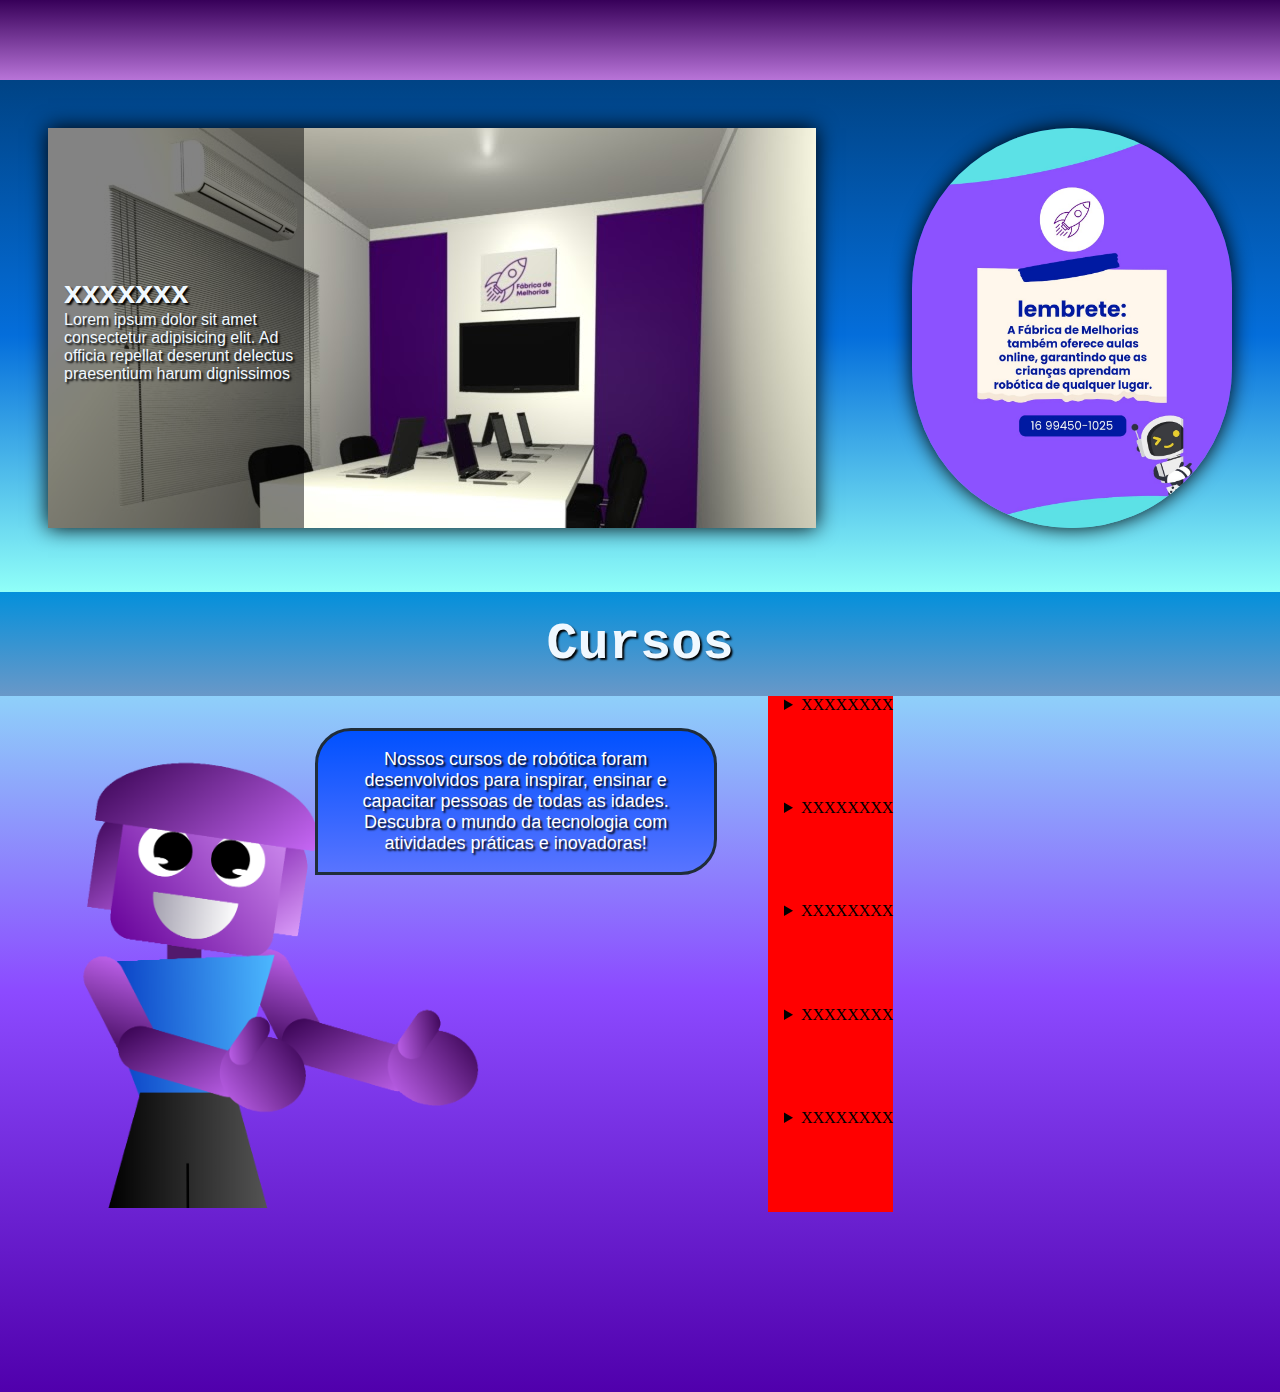
==== Cursos.html @ ee3d7a2f "Adição de conteúdo na pg inicial v2.2" ====
<!DOCTYPE html>
<html>

<head>
    <meta charset="UTF-8">
    <meta name="viewport" content="width=device-width, initial-scale=1.0">
    <title>Cursos</title>
    <link rel="stylesheet" href="Cursos.css">
</head>

<body>
    <div class="content">
        <!--Titulo Animado-->
        <div class="titAnim">
            <span id="tit1"></span>
        </div>
        <!--Cima-->
        <div class="top">
            <div class="layout1">
                <div class="contentLayout">
                    <h1>xxxxxxx</h1>
                    <p>Lorem ipsum dolor sit amet consectetur adipisicing elit. Ad officia repellat deserunt delectus
                        praesentium harum dignissimos</p>
                </div>
            </div>
            <img src="img5.jpeg" alt="">
        </div>

        <!--Meio-->
        <div class="middle">
            <h1>Cursos</h1>
            <div class="middleContent">
                <div class="esq">
                    <img src="nina2.png" alt="">
                </div>
                <div class="dir">
                    <details>
                        <summary>XXXXXXXX</summary>
                        Lorem ipsum dolor sit amet consectetur adipisicing elit. Alias aliquid nemo perspiciatis.
                    </details>
                    <details>
                        <summary>XXXXXXXX</summary>
                        Lorem ipsum dolor sit amet consectetur adipisicing elit. Alias aliquid nemo perspiciatis.
                    </details>
                    <details>
                        <summary>XXXXXXXX</summary>
                        Lorem ipsum dolor sit amet consectetur adipisicing elit. Alias aliquid nemo perspiciatis.
                    </details>
                    <details>
                        <summary>XXXXXXXX</summary>
                        Lorem ipsum dolor sit amet consectetur adipisicing elit. Alias aliquid nemo perspiciatis.
                    </details>
                    <details>
                        <summary>XXXXXXXX</summary>
                        Lorem ipsum dolor sit amet consectetur adipisicing elit. Alias aliquid nemo perspiciatis.
                    </details>  
                </div>
            </div>
        </div>
    </div>
</body>

</html>
---- Cursos.css ----
*{
    padding: 0;
    margin: 0;
}

@keyframes tituloTop{
    0%,18%{
        content: "Criatividade Pura!";
    }
    21%,40%{
        content: "Crie Projetos Surpreendentes!";
    }
    41%,60%{
        content: "Crie O Que Quiser!";
    }
    61%,80%{
        content: "Não Perca Essa Oportunidade!";
    }
    81%, 100%{
        content: "Fábrica De Melhorias";
    }
}


#tit1{
    font-family: monospace;
    font-size: 3em;
    color: aliceblue;
    text-shadow: 1px 1px 5px black;
}

#tit1::after{
    content: "";
    animation: tituloTop 20s infinite;
}

.titAnim{
    height: 5em;
    display: grid;
    color: black;
    justify-items: center;
    width: 100%;
    align-content: center;
    background-image: linear-gradient(rgb(55, 0, 89), #b874d8);
}

.content{
    width: 100%;
}

.top{
    height: 32em;
    width: 100%;
    background-image: linear-gradient(#004385, #046edb, #90fff8);
    display: flex;
    justify-content: center;
}

.top img{
    height: 25em;
    margin: 3em;
    border-radius: 10em;
    box-shadow: 0px 0px 20px black
}

.layout1{
    width: 50em;
    height: 25em;
    background-image: url(place.jpg);
    background-repeat: no-repeat;
    position: relative;
    margin: 3em;
    display: flex;
    box-shadow: 0px 0px 20px rgb(0, 0, 0); 
}

.contentLayout{
    display: grid;
    float: left;
    align-content: center;
    padding-left: 1em;
    background-color: rgba(0, 0, 0, 0.485);
    width: 15em;
    height: 100%;
    color: aliceblue;
    text-shadow: 2px 2px 2px black;
    font-family:Verdana, Geneva, Tahoma, sans-serif;
}

.contentLayout h1{
    font-family: 'Segoe UI', Tahoma, Geneva, Verdana, sans-serif;
}

    /* Middle */

.middle{
    background-image: linear-gradient(#90fff8,#8c4aff,#5000ac);
    height: 50em;
}

.middle h1{
    font-family:monospace;
    font-size: 4em;
    background-image: linear-gradient(#0490db,#6998c8);
    color: aliceblue;
    text-shadow: 2px 2px 2px black;
    height: 2em;
    width: 100%s;
    align-content: center;
    text-align: center;
}

.middleContent{
    display: flex;
}

.esq{
    margin-top: 2em;
    width: 60%;
}

.esq img{
    height: 30em;
}

.esq::after{
    content: "Nossos cursos de robótica foram desenvolvidos para inspirar, ensinar e capacitar pessoas de todas as idades. Descubra o mundo da tecnologia com atividades práticas e inovadoras!";
    position: absolute;
    color: rgb(255, 255, 255);
    text-shadow: 2px 2px 2px rgb(0, 0, 0);
    font-family:Verdana, Geneva, Tahoma, sans-serif;
    width: 20em;
    background-image: linear-gradient(rgb(0, 81, 255), rgb(89, 116, 255));
    border-radius: 2em;
    border-bottom-left-radius: 0;
    padding: 1em;
    align-content: center;
    text-align: center;
    border: 3px solid rgb(32, 45, 57);
    transform: translateX(-10em);
    font-size: large;
}

.dir{
    background-color: red;
    justify-content:flex-end;
    display: grid;
}

.dir details{
    margin-left: 1em;
}
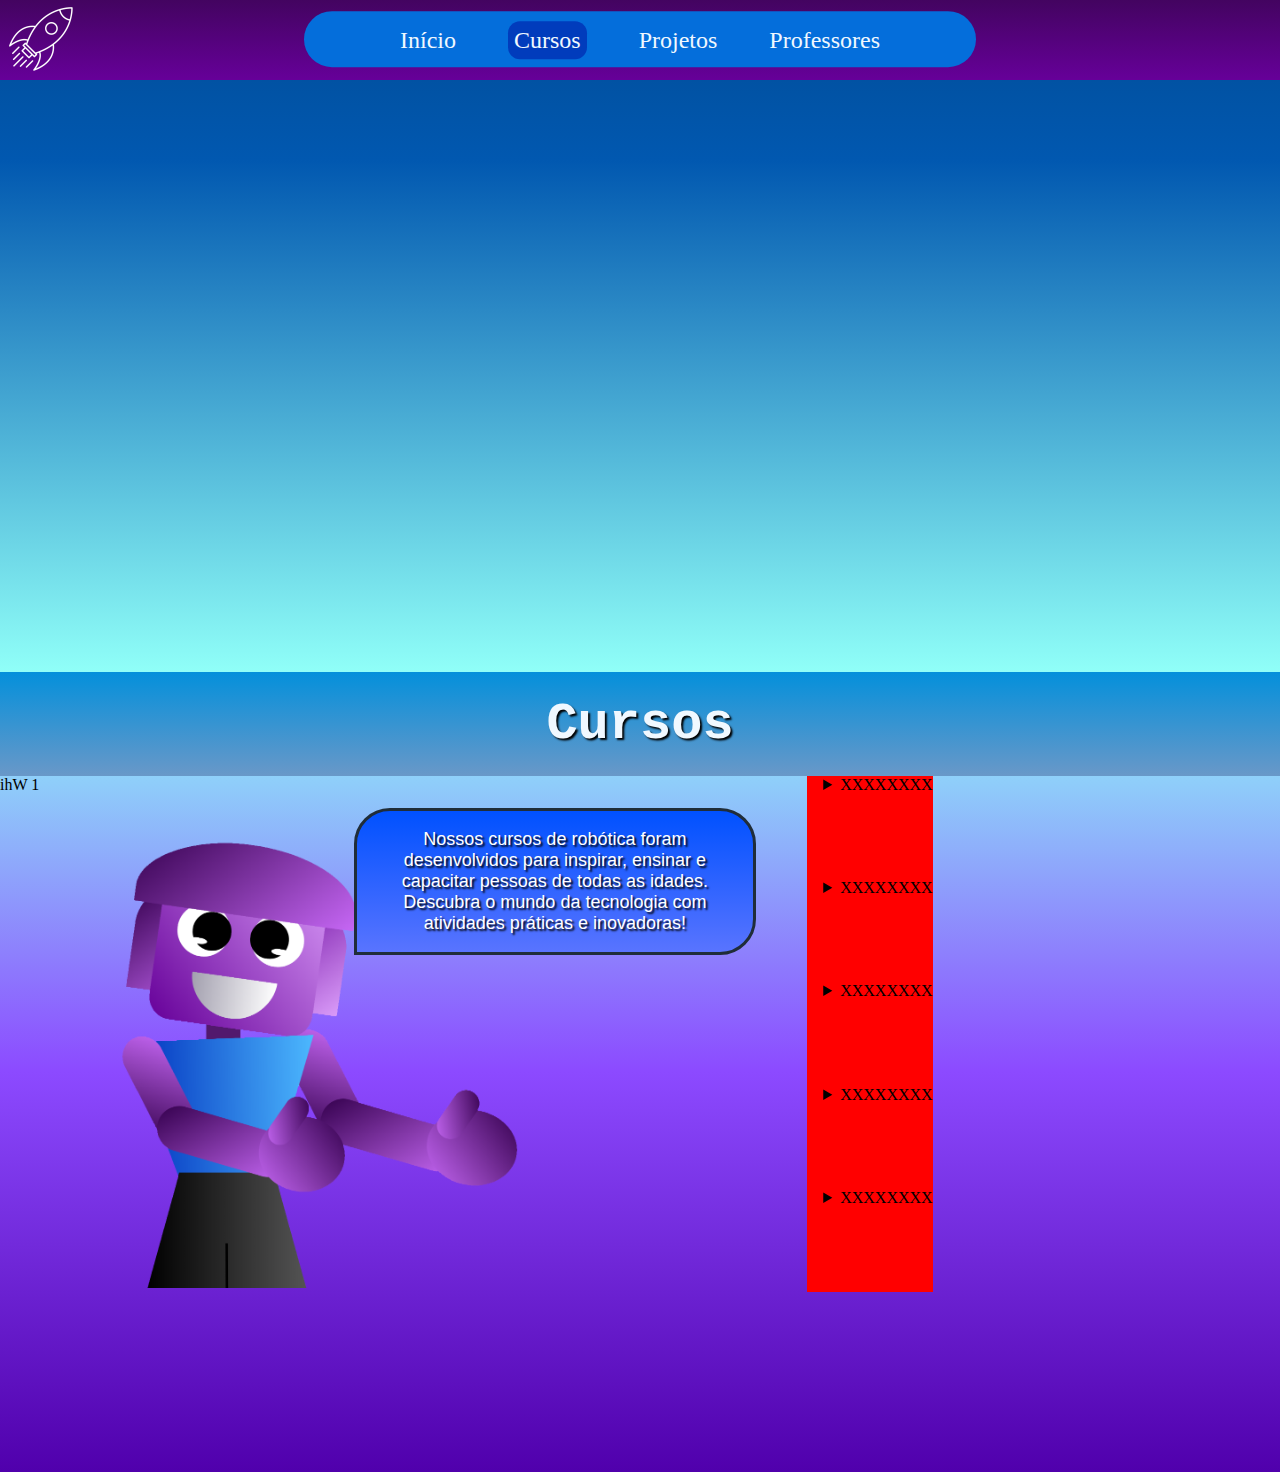
==== commit 84aa8466: "adição de cabeçalhos em todas as páginas" ====
--- a/Cursos.html
+++ b/Cursos.html
@@ -4,8 +4,18 @@
 <head>
     <meta charset="UTF-8">
     <meta name="viewport" content="width=device-width, initial-scale=1.0">
+    <link rel="stylesheet" href="Cursos.css">
     <title>Cursos</title>
-    <link rel="stylesheet" href="Cursos.css">
+
+    <header>
+        <img id="logo" src="foguete.png" alt="">
+        <nav id="nav">
+            <a id="a" href="index.html">Início</a>
+            <a id="a2" href="Cursos.html">Cursos</a>
+            <a id="a" href="Projetos.html">Projetos</a>
+            <a id="a" href="Professores.html">Professores</a>
+        </nav>
+    </header>
 </head>
 
 <body>
@@ -16,20 +26,13 @@
         </div>
         <!--Cima-->
         <div class="top">
-            <div class="layout1">
-                <div class="contentLayout">
-                    <h1>xxxxxxx</h1>
-                    <p>Lorem ipsum dolor sit amet consectetur adipisicing elit. Ad officia repellat deserunt delectus
-                        praesentium harum dignissimos</p>
-                </div>
-            </div>
-            <img src="img5.jpeg" alt="">
+            
         </div>
 
         <!--Meio-->
         <div class="middle">
             <h1>Cursos</h1>
-            <div class="middleContent">
+            <div class="middleContent">ihW  1
                 <div class="esq">
                     <img src="nina2.png" alt="">
                 </div>
--- a/Cursos.css
+++ b/Cursos.css
@@ -21,17 +21,59 @@
     }
 }
 
+header{
+    background-image: linear-gradient(#430460, #660099);
+    color: black;
+    width: 100%;
+    height: 5em;
+    display: flex;
+    text-align: center; 
+    top: 0px;
+    box-shadow: 0px 0px 10px aliceblue;
+}
+
+nav{
+    width: 40em;
+    height: 1.5em;
+    left: 50%;
+    position: absolute;
+    transform: translate(-50%, 0.7em);
+    text-align: center;
+    background-color: #046edb;
+    padding: 1em;
+    border-radius: 2em;
+    opacity: 100;
+}
+
+a{
+    color: aliceblue;
+    margin: 1em;
+    font-size: 1.5em;
+    position: relative; 
+    text-decoration: none;
+    font-family:Georgia, 'Times New Roman', Times, serif;
+}
+
+#a2{
+    background-color: #0023adac;
+    padding: 6px;
+    border-radius: 0.5em;
+}
+
+#logo{
+    filter: invert(100);
+}
 
 #tit1{
     font-family: monospace;
-    font-size: 3em;
+    font-size: 4em;
     color: aliceblue;
-    text-shadow: 1px 1px 5px black;
 }
 
 #tit1::after{
     content: "";
     animation: tituloTop 20s infinite;
+    text-shadow: 0px 0px 10px rgb(0, 0, 0);
 }
 
 .titAnim{
@@ -39,9 +81,9 @@
     display: grid;
     color: black;
     justify-items: center;
+    background-image:linear-gradient(#0152a3,#0158b0);
     width: 100%;
     align-content: center;
-    background-image: linear-gradient(rgb(55, 0, 89), #b874d8);
 }
 
 .content{
@@ -51,28 +93,11 @@
 .top{
     height: 32em;
     width: 100%;
-    background-image: linear-gradient(#004385, #046edb, #90fff8);
+    background-image: linear-gradient(#0158b0, #90fff8);
     display: flex;
     justify-content: center;
 }
 
-.top img{
-    height: 25em;
-    margin: 3em;
-    border-radius: 10em;
-    box-shadow: 0px 0px 20px black
-}
-
-.layout1{
-    width: 50em;
-    height: 25em;
-    background-image: url(place.jpg);
-    background-repeat: no-repeat;
-    position: relative;
-    margin: 3em;
-    display: flex;
-    box-shadow: 0px 0px 20px rgb(0, 0, 0); 
-}
 
 .contentLayout{
     display: grid;
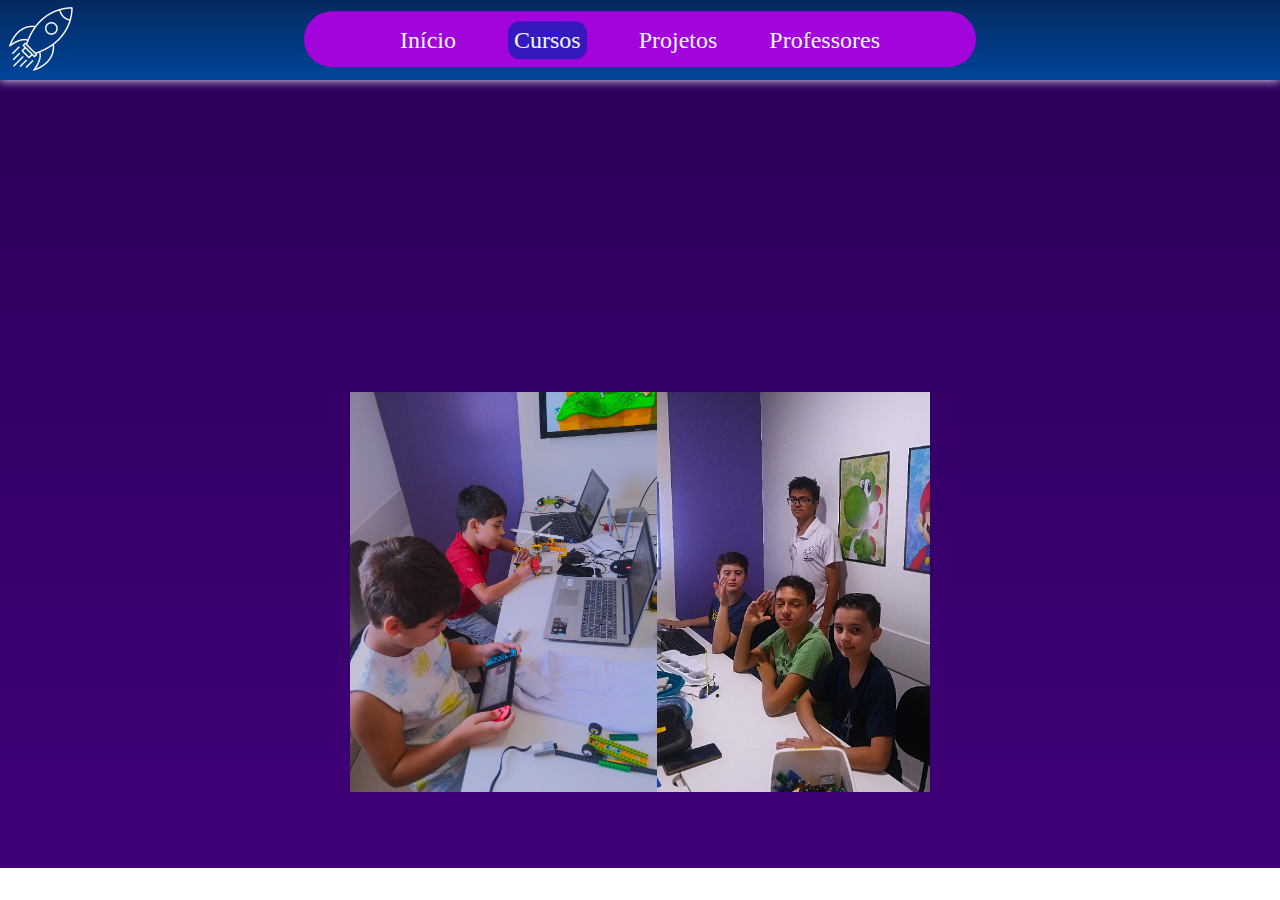
==== commit 1e5f132e: "bug de caminhos" ====
--- a/Cursos.html
+++ b/Cursos.html
@@ -10,57 +10,41 @@
     <header>
         <img id="logo" src="foguete.png" alt="">
         <nav id="nav">
-            <a id="a" href="index.html">Início</a>
+            <a id="a" href="index/index.html">Início</a>
             <a id="a2" href="Cursos.html">Cursos</a>
-            <a id="a" href="Projetos.html">Projetos</a>
-            <a id="a" href="Professores.html">Professores</a>
+            <a id="a" href="projetos/Projetos.html">Projetos</a>
+            <a id="a" href="professores/Professores.html">Professores</a>
         </nav>
     </header>
 </head>
 
 <body>
     <div class="content">
-        <!--Titulo Animado-->
-        <div class="titAnim">
-            <span id="tit1"></span>
-        </div>
-        <!--Cima-->
-        <div class="top">
-            
-        </div>
+        <div class="itens">
+            <div class="titAnim">
+                <span id="tit1"></span>
+            </div>
 
-        <!--Meio-->
-        <div class="middle">
-            <h1>Cursos</h1>
-            <div class="middleContent">ihW  1
-                <div class="esq">
-                    <img src="nina2.png" alt="">
+            <div class="cursos">
+                <div class="kids">
+                    <img src="kd.jpeg" id="kidsimg">
                 </div>
-                <div class="dir">
-                    <details>
-                        <summary>XXXXXXXX</summary>
-                        Lorem ipsum dolor sit amet consectetur adipisicing elit. Alias aliquid nemo perspiciatis.
-                    </details>
-                    <details>
-                        <summary>XXXXXXXX</summary>
-                        Lorem ipsum dolor sit amet consectetur adipisicing elit. Alias aliquid nemo perspiciatis.
-                    </details>
-                    <details>
-                        <summary>XXXXXXXX</summary>
-                        Lorem ipsum dolor sit amet consectetur adipisicing elit. Alias aliquid nemo perspiciatis.
-                    </details>
-                    <details>
-                        <summary>XXXXXXXX</summary>
-                        Lorem ipsum dolor sit amet consectetur adipisicing elit. Alias aliquid nemo perspiciatis.
-                    </details>
-                    <details>
-                        <summary>XXXXXXXX</summary>
-                        Lorem ipsum dolor sit amet consectetur adipisicing elit. Alias aliquid nemo perspiciatis.
-                    </details>  
+
+                <div class="teens">
+                    <img src="teens1.jpeg" id="teensimg">
                 </div>
             </div>
         </div>
     </div>
+
+
+            
+                                    <!--
+                                            SÃO 3 CURSOS, KIDS, TEENS E ONLINE, EU SALVEI MODELOS NO PC
+                                            SERIA BOM CRIAR UMA PÁGINA PARA CADA UM, NÃO VAI DEMORAR MUITO
+                                            
+                                                falta pouco, vai só mais uma, você tá perto, NÃO DESANIMA!
+                                    -->
 </body>
 
 </html>--- a/Cursos.css
+++ b/Cursos.css
@@ -5,13 +5,13 @@
 
 @keyframes tituloTop{
     0%,18%{
-        content: "Criatividade Pura!";
+        content: "Busque Conhecimento!";
     }
     21%,40%{
-        content: "Crie Projetos Surpreendentes!";
+        content: "Cursos Incríveis!";
     }
     41%,60%{
-        content: "Crie O Que Quiser!";
+        content: "Venha Conosco!";
     }
     61%,80%{
         content: "Não Perca Essa Oportunidade!";
@@ -22,12 +22,13 @@
 }
 
 header{
-    background-image: linear-gradient(#430460, #660099);
+    background-image: linear-gradient(#042960, #004599);
     color: black;
     width: 100%;
     height: 5em;
     display: flex;
     text-align: center; 
+    position: sticky;
     top: 0px;
     box-shadow: 0px 0px 10px aliceblue;
 }
@@ -39,7 +40,7 @@
     position: absolute;
     transform: translate(-50%, 0.7em);
     text-align: center;
-    background-color: #046edb;
+    background-color: #a204db;
     padding: 1em;
     border-radius: 2em;
     opacity: 100;
@@ -81,97 +82,32 @@
     display: grid;
     color: black;
     justify-items: center;
-    background-image:linear-gradient(#0152a3,#0158b0);
     width: 100%;
     align-content: center;
+    padding-top: 1em;
 }
 
 .content{
+    height: 87.6vh;
     width: 100%;
-}
-
-.top{
-    height: 32em;
-    width: 100%;
-    background-image: linear-gradient(#0158b0, #90fff8);
-    display: flex;
-    justify-content: center;
-}
-
-
-.contentLayout{
-    display: grid;
-    float: left;
-    align-content: center;
-    padding-left: 1em;
-    background-color: rgba(0, 0, 0, 0.485);
-    width: 15em;
-    height: 100%;
-    color: aliceblue;
-    text-shadow: 2px 2px 2px black;
-    font-family:Verdana, Geneva, Tahoma, sans-serif;
-}
-
-.contentLayout h1{
-    font-family: 'Segoe UI', Tahoma, Geneva, Verdana, sans-serif;
-}
-
-    /* Middle */
-
-.middle{
-    background-image: linear-gradient(#90fff8,#8c4aff,#5000ac);
-    height: 50em;
-}
-
-.middle h1{
-    font-family:monospace;
-    font-size: 4em;
-    background-image: linear-gradient(#0490db,#6998c8);
-    color: aliceblue;
-    text-shadow: 2px 2px 2px black;
-    height: 2em;
-    width: 100%s;
-    align-content: center;
-    text-align: center;
-}
-
-.middleContent{
-    display: flex;
-}
-
-.esq{
-    margin-top: 2em;
-    width: 60%;
-}
-
-.esq img{
-    height: 30em;
-}
-
-.esq::after{
-    content: "Nossos cursos de robótica foram desenvolvidos para inspirar, ensinar e capacitar pessoas de todas as idades. Descubra o mundo da tecnologia com atividades práticas e inovadoras!";
-    position: absolute;
-    color: rgb(255, 255, 255);
-    text-shadow: 2px 2px 2px rgb(0, 0, 0);
-    font-family:Verdana, Geneva, Tahoma, sans-serif;
-    width: 20em;
-    background-image: linear-gradient(rgb(0, 81, 255), rgb(89, 116, 255));
-    border-radius: 2em;
-    border-bottom-left-radius: 0;
-    padding: 1em;
-    align-content: center;
-    text-align: center;
-    border: 3px solid rgb(32, 45, 57);
-    transform: translateX(-10em);
-    font-size: large;
-}
-
-.dir{
-    background-color: red;
-    justify-content:flex-end;
+    background-image: linear-gradient(#2c005b, #400078);
     display: grid;
 }
 
-.dir details{
-    margin-left: 1em;
+.itens{
+    display: grid;
+}
+
+.cursos{
+    position: relative;
+    display: flex;
+    
+    justify-content: center;
+    align-items: center;
+    width: 100%;
+    height: 100%;
+}
+
+.cursos img{
+    height: 25em;
 }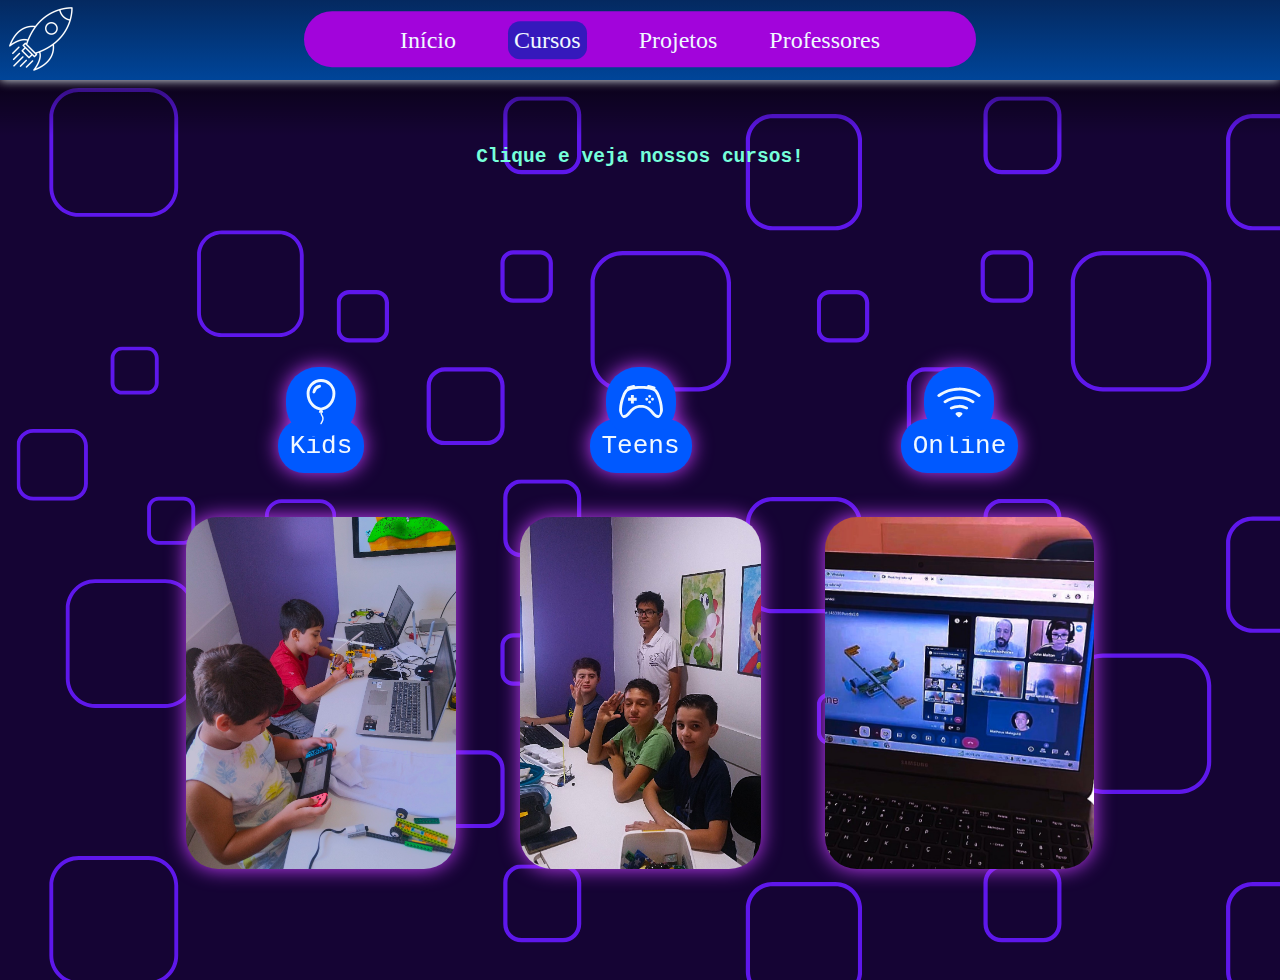
==== commit 0e328d40: "pg cursos 1/3 feita" ====
--- a/Cursos.html
+++ b/Cursos.html
@@ -10,7 +10,7 @@
     <header>
         <img id="logo" src="foguete.png" alt="">
         <nav id="nav">
-            <a id="a" href="index/index.html">Início</a>
+            <a id="a" href="index.html">Início</a>
             <a id="a2" href="Cursos.html">Cursos</a>
             <a id="a" href="projetos/Projetos.html">Projetos</a>
             <a id="a" href="professores/Professores.html">Professores</a>
@@ -23,15 +23,30 @@
         <div class="itens">
             <div class="titAnim">
                 <span id="tit1"></span>
+                <h2>Clique e veja nossos cursos!</h2>
             </div>
 
             <div class="cursos">
                 <div class="kids">
+                    <svg xmlns="http://www.w3.org/2000/svg" style="color: aliceblue;" width="46" height="46" fill="currentColor" class="bi bi-balloon" viewBox="0 0 16 16">
+                        <path fill-rule="evenodd" d="M8 9.984C10.403 9.506 12 7.48 12 5a4 4 0 0 0-8 0c0 2.48 1.597 4.506 4 4.984M13 5c0 2.837-1.789 5.227-4.52 5.901l.244.487a.25.25 0 1 1-.448.224l-.008-.017c.008.11.02.202.037.29.054.27.161.488.419 1.003.288.578.235 1.15.076 1.629-.157.469-.422.867-.588 1.115l-.004.007a.25.25 0 1 1-.416-.278c.168-.252.4-.6.533-1.003.133-.396.163-.824-.049-1.246l-.013-.028c-.24-.48-.38-.758-.448-1.102a3 3 0 0 1-.052-.45l-.04.08a.25.25 0 1 1-.447-.224l.244-.487C4.789 10.227 3 7.837 3 5a5 5 0 0 1 10 0m-6.938-.495a2 2 0 0 1 1.443-1.443C7.773 2.994 8 2.776 8 2.5s-.226-.504-.498-.459a3 3 0 0 0-2.46 2.461c-.046.272.182.498.458.498s.494-.227.562-.495"/>
+                    </svg>
                     <img src="kd.jpeg" id="kidsimg">
                 </div>
 
                 <div class="teens">
+                    <svg xmlns="http://www.w3.org/2000/svg  " width="46" height="46" style="color: aliceblue;" fill="currentColor" class="bi bi-controller" viewBox="0 0 16 16">
+                        <path d="M11.5 6.027a.5.5 0 1 1-1 0 .5.5 0 0 1 1 0m-1.5 1.5a.5.5 0 1 0 0-1 .5.5 0 0 0 0 1m2.5-.5a.5.5 0 1 1-1 0 .5.5 0 0 1 1 0m-1.5 1.5a.5.5 0 1 0 0-1 .5.5 0 0 0 0 1m-6.5-3h1v1h1v1h-1v1h-1v-1h-1v-1h1z"/>
+                        <path d="M3.051 3.26a.5.5 0 0 1 .354-.613l1.932-.518a.5.5 0 0 1 .62.39c.655-.079 1.35-.117 2.043-.117.72 0 1.443.041 2.12.126a.5.5 0 0 1 .622-.399l1.932.518a.5.5 0 0 1 .306.729q.211.136.373.297c.408.408.78 1.05 1.095 1.772.32.733.599 1.591.805 2.466s.34 1.78.364 2.606c.024.816-.059 1.602-.328 2.21a1.42 1.42 0 0 1-1.445.83c-.636-.067-1.115-.394-1.513-.773-.245-.232-.496-.526-.739-.808-.126-.148-.25-.292-.368-.423-.728-.804-1.597-1.527-3.224-1.527s-2.496.723-3.224 1.527c-.119.131-.242.275-.368.423-.243.282-.494.575-.739.808-.398.38-.877.706-1.513.773a1.42 1.42 0 0 1-1.445-.83c-.27-.608-.352-1.395-.329-2.21.024-.826.16-1.73.365-2.606.206-.875.486-1.733.805-2.466.315-.722.687-1.364 1.094-1.772a2.3 2.3 0 0 1 .433-.335l-.028-.079zm2.036.412c-.877.185-1.469.443-1.733.708-.276.276-.587.783-.885 1.465a14 14 0 0 0-.748 2.295 12.4 12.4 0 0 0-.339 2.406c-.022.755.062 1.368.243 1.776a.42.42 0 0 0 .426.24c.327-.034.61-.199.929-.502.212-.202.4-.423.615-.674.133-.156.276-.323.44-.504C4.861 9.969 5.978 9.027 8 9.027s3.139.942 3.965 1.855c.164.181.307.348.44.504.214.251.403.472.615.674.318.303.601.468.929.503a.42.42 0 0 0 .426-.241c.18-.408.265-1.02.243-1.776a12.4 12.4 0 0 0-.339-2.406 14 14 0 0 0-.748-2.295c-.298-.682-.61-1.19-.885-1.465-.264-.265-.856-.523-1.733-.708-.85-.179-1.877-.27-2.913-.27s-2.063.091-2.913.27"/>
+                      </svg>
                     <img src="teens1.jpeg" id="teensimg">
+                </div>
+                <div class="online">
+                    <svg xmlns="http://www.w3.org/2000/svg" width="46" height="46" style="color: aliceblue;" fill="currentColor" class="bi bi-wifi" viewBox="0 0 16 16">
+                        <path d="M15.384 6.115a.485.485 0 0 0-.047-.736A12.44 12.44 0 0 0 8 3C5.259 3 2.723 3.882.663 5.379a.485.485 0 0 0-.048.736.52.52 0 0 0 .668.05A11.45 11.45 0 0 1 8 4c2.507 0 4.827.802 6.716 2.164.205.148.49.13.668-.049"/>
+                        <path d="M13.229 8.271a.482.482 0 0 0-.063-.745A9.46 9.46 0 0 0 8 6c-1.905 0-3.68.56-5.166 1.526a.48.48 0 0 0-.063.745.525.525 0 0 0 .652.065A8.46 8.46 0 0 1 8 7a8.46 8.46 0 0 1 4.576 1.336c.206.132.48.108.653-.065m-2.183 2.183c.226-.226.185-.605-.1-.75A6.5 6.5 0 0 0 8 9c-1.06 0-2.062.254-2.946.704-.285.145-.326.524-.1.75l.015.015c.16.16.407.19.611.09A5.5 5.5 0 0 1 8 10c.868 0 1.69.201 2.42.56.203.1.45.07.61-.091zM9.06 12.44c.196-.196.198-.52-.04-.66A2 2 0 0 0 8 11.5a2 2 0 0 0-1.02.28c-.238.14-.236.464-.04.66l.706.706a.5.5 0 0 0 .707 0l.707-.707z"/>
+                      </svg>
+                    <img src="aulaon.jpeg" alt="">
                 </div>
             </div>
         </div>
--- a/Cursos.css
+++ b/Cursos.css
@@ -18,6 +18,15 @@
     }
     81%, 100%{
         content: "Fábrica De Melhorias";
+    }
+}
+
+@keyframes zoom{
+    to{
+        height: 24em;
+    }
+    from{
+        height: 22em;
     }
 }
 
@@ -69,6 +78,12 @@
     font-family: monospace;
     font-size: 4em;
     color: aliceblue;
+    background-image:linear-gradient(rgba(0, 0, 0, 0.544), transparent);
+    justify-content: center;
+    display: grid;
+    padding-top:60px;
+    margin-top: -28px;
+    width: 100%;
 }
 
 #tit1::after{
@@ -88,26 +103,96 @@
 }
 
 .content{
-    height: 87.6vh;
+    height: 100vh;
     width: 100%;
-    background-image: linear-gradient(#2c005b, #400078);
+    background-image: url(oficbackground.png);
     display: grid;
 }
 
 .itens{
     display: grid;
+    justify-items: center;
+}
+
+h2{
+    color: rgb(118, 255, 218);
+    font-family: monospace;
+    margin-top: 10px;
 }
 
 .cursos{
     position: relative;
     display: flex;
-    
     justify-content: center;
-    align-items: center;
     width: 100%;
-    height: 100%;
+}
+
+.cursos img:hover{
+    height: 25em;
+    filter: brightness(0.5);
+    box-shadow: 0px 0px 10px cyan;
 }
 
 .cursos img{
-    height: 25em;
+    height: 22em;
+    border-radius: 2em;
+    transition: height 1s ease,
+                filter 1s ease;
+    filter: brightness(1);
+    z-index: 1;
+    position: relative;
+}
+
+.cursos div{
+    margin: 2em;
+    filter: drop-shadow(0px 0px 10px rgb(200, 62, 255));
+}
+
+.cursos svg{
+    background-color: rgb(0, 89, 255);
+    padding: 12px;
+    border-radius:2em;
+    z-index: 2;
+    position: relative;
+}
+
+.kids, .teens, .online{
+    display: grid;
+    justify-items: center;
+}
+
+.kids::before{
+    content: "Kids";
+    position: absolute;
+    margin-top: 2em;
+    font-family: monospace;
+    color: aliceblue;
+    border-radius: 1em;
+    background-color: rgb(0, 89, 255);
+    padding: 12px;
+    font-size: 2em;
+}
+
+.teens::before{
+    content: "Teens";
+    position: absolute;
+    color: aliceblue;
+    margin-top: 2em;
+    border-radius: 1em;
+    background-color: rgb(0, 89, 255);
+    padding: 12px;
+    font-family: monospace;
+    font-size: 2em;
+}
+
+.online::before{
+    content: "Online";
+    position: absolute;
+    background-color: rgb(0, 89, 255);
+    color: aliceblue;
+    padding: 12px;
+    margin-top: 2em;
+    border-radius: 1em;
+    font-family: monospace;
+    font-size: 2em;
 }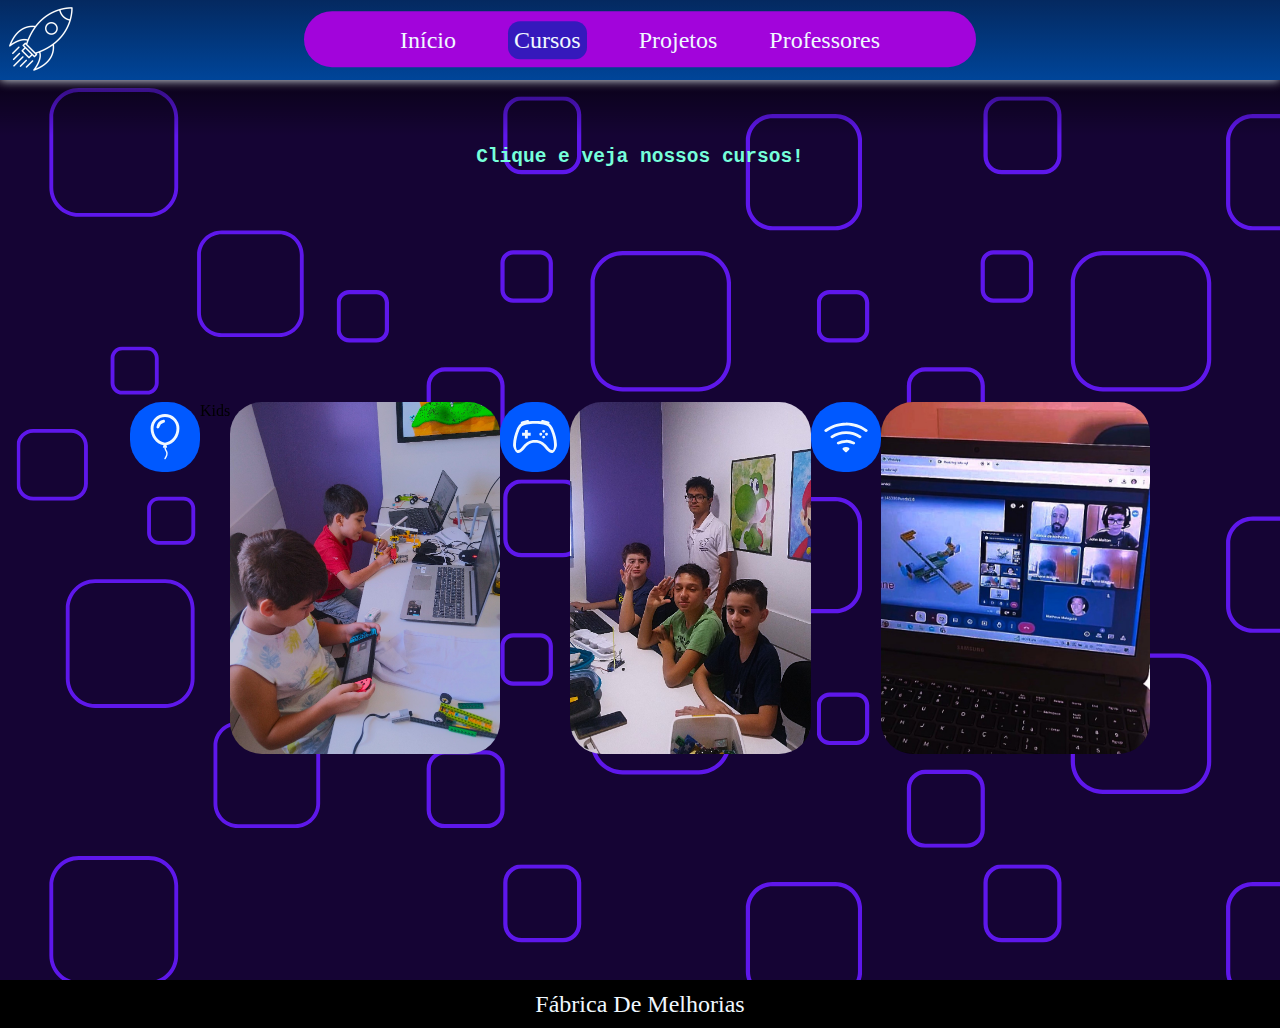
==== commit b3388770: "..." ====
--- a/Cursos.html
+++ b/Cursos.html
@@ -31,6 +31,7 @@
                     <svg xmlns="http://www.w3.org/2000/svg" style="color: aliceblue;" width="46" height="46" fill="currentColor" class="bi bi-balloon" viewBox="0 0 16 16">
                         <path fill-rule="evenodd" d="M8 9.984C10.403 9.506 12 7.48 12 5a4 4 0 0 0-8 0c0 2.48 1.597 4.506 4 4.984M13 5c0 2.837-1.789 5.227-4.52 5.901l.244.487a.25.25 0 1 1-.448.224l-.008-.017c.008.11.02.202.037.29.054.27.161.488.419 1.003.288.578.235 1.15.076 1.629-.157.469-.422.867-.588 1.115l-.004.007a.25.25 0 1 1-.416-.278c.168-.252.4-.6.533-1.003.133-.396.163-.824-.049-1.246l-.013-.028c-.24-.48-.38-.758-.448-1.102a3 3 0 0 1-.052-.45l-.04.08a.25.25 0 1 1-.447-.224l.244-.487C4.789 10.227 3 7.837 3 5a5 5 0 0 1 10 0m-6.938-.495a2 2 0 0 1 1.443-1.443C7.773 2.994 8 2.776 8 2.5s-.226-.504-.498-.459a3 3 0 0 0-2.46 2.461c-.046.272.182.498.458.498s.494-.227.562-.495"/>
                     </svg>
+                    Kids
                     <img src="kd.jpeg" id="kidsimg">
                 </div>
 
@@ -60,6 +61,7 @@
                                             
                                                 falta pouco, vai só mais uma, você tá perto, NÃO DESANIMA!
                                     -->
+    <footer>Fábrica De Melhorias</footer>
 </body>
 
 </html>--- a/Cursos.css
+++ b/Cursos.css
@@ -157,14 +157,13 @@
 }
 
 .kids, .teens, .online{
-    display: grid;
+    display:contents;
     justify-items: center;
-}
-
-.kids::before{
-    content: "Kids";
-    position: absolute;
-    margin-top: 2em;
+    justify-content: center;
+    align-content: center;
+}
+
+.cursos h1{
     font-family: monospace;
     color: aliceblue;
     border-radius: 1em;
@@ -173,26 +172,32 @@
     font-size: 2em;
 }
 
-.teens::before{
-    content: "Teens";
-    position: absolute;
-    color: aliceblue;
-    margin-top: 2em;
-    border-radius: 1em;
-    background-color: rgb(0, 89, 255);
-    padding: 12px;
-    font-family: monospace;
-    font-size: 2em;
-}
-
-.online::before{
-    content: "Online";
-    position: absolute;
-    background-color: rgb(0, 89, 255);
-    color: aliceblue;
-    padding: 12px;
-    margin-top: 2em;
-    border-radius: 1em;
-    font-family: monospace;
-    font-size: 2em;
+footer{
+    height: 2em;
+    width: 100%;
+    background-color: black;
+    color: aliceblue;
+    font-size: 1.5em;
+    display: grid;
+    justify-content: center;
+    align-content: center;
+}
+
+@media screen and (max-width: 1100px) {
+    nav{
+        width: 23em;
+        display: flex;
+        justify-content: center;
+    }
+    a{
+        font-size: medium;
+        margin: 0.4em;
+    }
+    #a2{
+        margin-top: 0;
+        height: 1em;
+    }
+    #tit1{
+        font-size: 1em;
+    }
 }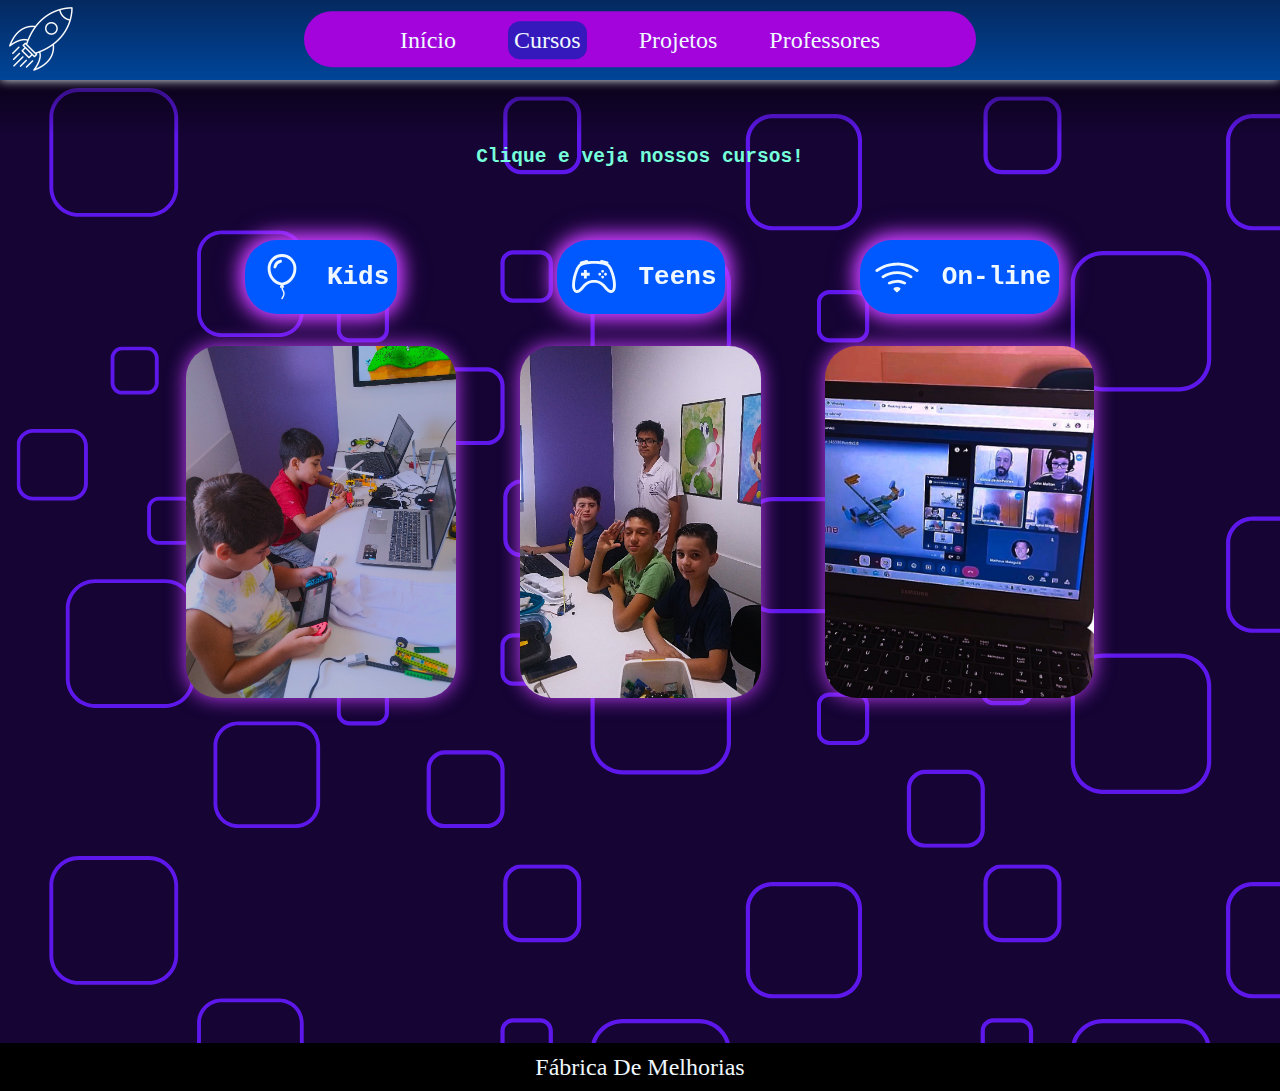
==== commit fb039e7d: "pg cursos versão desktop feita" ====
--- a/Cursos.html
+++ b/Cursos.html
@@ -28,25 +28,33 @@
 
             <div class="cursos">
                 <div class="kids">
-                    <svg xmlns="http://www.w3.org/2000/svg" style="color: aliceblue;" width="46" height="46" fill="currentColor" class="bi bi-balloon" viewBox="0 0 16 16">
-                        <path fill-rule="evenodd" d="M8 9.984C10.403 9.506 12 7.48 12 5a4 4 0 0 0-8 0c0 2.48 1.597 4.506 4 4.984M13 5c0 2.837-1.789 5.227-4.52 5.901l.244.487a.25.25 0 1 1-.448.224l-.008-.017c.008.11.02.202.037.29.054.27.161.488.419 1.003.288.578.235 1.15.076 1.629-.157.469-.422.867-.588 1.115l-.004.007a.25.25 0 1 1-.416-.278c.168-.252.4-.6.533-1.003.133-.396.163-.824-.049-1.246l-.013-.028c-.24-.48-.38-.758-.448-1.102a3 3 0 0 1-.052-.45l-.04.08a.25.25 0 1 1-.447-.224l.244-.487C4.789 10.227 3 7.837 3 5a5 5 0 0 1 10 0m-6.938-.495a2 2 0 0 1 1.443-1.443C7.773 2.994 8 2.776 8 2.5s-.226-.504-.498-.459a3 3 0 0 0-2.46 2.461c-.046.272.182.498.458.498s.494-.227.562-.495"/>
-                    </svg>
-                    Kids
+                    <div class="icons">
+                        <svg xmlns="http://www.w3.org/2000/svg" style="color: aliceblue;" width="46" height="46" fill="currentColor" class="bi bi-balloon" viewBox="0 0 16 16">
+                            <path fill-rule="evenodd" d="M8 9.984C10.403 9.506 12 7.48 12 5a4 4 0 0 0-8 0c0 2.48 1.597 4.506 4 4.984M13 5c0 2.837-1.789 5.227-4.52 5.901l.244.487a.25.25 0 1 1-.448.224l-.008-.017c.008.11.02.202.037.29.054.27.161.488.419 1.003.288.578.235 1.15.076 1.629-.157.469-.422.867-.588 1.115l-.004.007a.25.25 0 1 1-.416-.278c.168-.252.4-.6.533-1.003.133-.396.163-.824-.049-1.246l-.013-.028c-.24-.48-.38-.758-.448-1.102a3 3 0 0 1-.052-.45l-.04.08a.25.25 0 1 1-.447-.224l.244-.487C4.789 10.227 3 7.837 3 5a5 5 0 0 1 10 0m-6.938-.495a2 2 0 0 1 1.443-1.443C7.773 2.994 8 2.776 8 2.5s-.226-.504-.498-.459a3 3 0 0 0-2.46 2.461c-.046.272.182.498.458.498s.494-.227.562-.495"/>
+                        </svg>
+                        <h1>Kids</h1>
+                </div>
                     <img src="kd.jpeg" id="kidsimg">
                 </div>
 
                 <div class="teens">
-                    <svg xmlns="http://www.w3.org/2000/svg  " width="46" height="46" style="color: aliceblue;" fill="currentColor" class="bi bi-controller" viewBox="0 0 16 16">
-                        <path d="M11.5 6.027a.5.5 0 1 1-1 0 .5.5 0 0 1 1 0m-1.5 1.5a.5.5 0 1 0 0-1 .5.5 0 0 0 0 1m2.5-.5a.5.5 0 1 1-1 0 .5.5 0 0 1 1 0m-1.5 1.5a.5.5 0 1 0 0-1 .5.5 0 0 0 0 1m-6.5-3h1v1h1v1h-1v1h-1v-1h-1v-1h1z"/>
-                        <path d="M3.051 3.26a.5.5 0 0 1 .354-.613l1.932-.518a.5.5 0 0 1 .62.39c.655-.079 1.35-.117 2.043-.117.72 0 1.443.041 2.12.126a.5.5 0 0 1 .622-.399l1.932.518a.5.5 0 0 1 .306.729q.211.136.373.297c.408.408.78 1.05 1.095 1.772.32.733.599 1.591.805 2.466s.34 1.78.364 2.606c.024.816-.059 1.602-.328 2.21a1.42 1.42 0 0 1-1.445.83c-.636-.067-1.115-.394-1.513-.773-.245-.232-.496-.526-.739-.808-.126-.148-.25-.292-.368-.423-.728-.804-1.597-1.527-3.224-1.527s-2.496.723-3.224 1.527c-.119.131-.242.275-.368.423-.243.282-.494.575-.739.808-.398.38-.877.706-1.513.773a1.42 1.42 0 0 1-1.445-.83c-.27-.608-.352-1.395-.329-2.21.024-.826.16-1.73.365-2.606.206-.875.486-1.733.805-2.466.315-.722.687-1.364 1.094-1.772a2.3 2.3 0 0 1 .433-.335l-.028-.079zm2.036.412c-.877.185-1.469.443-1.733.708-.276.276-.587.783-.885 1.465a14 14 0 0 0-.748 2.295 12.4 12.4 0 0 0-.339 2.406c-.022.755.062 1.368.243 1.776a.42.42 0 0 0 .426.24c.327-.034.61-.199.929-.502.212-.202.4-.423.615-.674.133-.156.276-.323.44-.504C4.861 9.969 5.978 9.027 8 9.027s3.139.942 3.965 1.855c.164.181.307.348.44.504.214.251.403.472.615.674.318.303.601.468.929.503a.42.42 0 0 0 .426-.241c.18-.408.265-1.02.243-1.776a12.4 12.4 0 0 0-.339-2.406 14 14 0 0 0-.748-2.295c-.298-.682-.61-1.19-.885-1.465-.264-.265-.856-.523-1.733-.708-.85-.179-1.877-.27-2.913-.27s-2.063.091-2.913.27"/>
-                      </svg>
+                    <div class="icons">
+                        <svg xmlns="http://www.w3.org/2000/svg  " width="46" height="46" style="color: aliceblue;" fill="currentColor" class="bi bi-controller" viewBox="0 0 16 16">
+                          <path d="M11.5 6.027a.5.5 0 1 1-1 0 .5.5 0 0 1 1 0m-1.5 1.5a.5.5 0 1 0 0-1 .5.5 0 0 0 0 1m2.5-.5a.5.5 0 1 1-1 0 .5.5 0 0 1 1 0m-1.5 1.5a.5.5 0 1 0 0-1 .5.5 0 0 0 0 1m-6.5-3h1v1h1v1h-1v1h-1v-1h-1v-1h1z"/>
+                          <path d="M3.051 3.26a.5.5 0 0 1 .354-.613l1.932-.518a.5.5 0 0 1 .62.39c.655-.079 1.35-.117 2.043-.117.72 0 1.443.041 2.12.126a.5.5 0 0 1 .622-.399l1.932.518a.5.5 0 0 1 .306.729q.211.136.373.297c.408.408.78 1.05 1.095 1.772.32.733.599 1.591.805 2.466s.34 1.78.364 2.606c.024.816-.059 1.602-.328 2.21a1.42 1.42 0 0 1-1.445.83c-.636-.067-1.115-.394-1.513-.773-.245-.232-.496-.526-.739-.808-.126-.148-.25-.292-.368-.423-.728-.804-1.597-1.527-3.224-1.527s-2.496.723-3.224 1.527c-.119.131-.242.275-.368.423-.243.282-.494.575-.739.808-.398.38-.877.706-1.513.773a1.42 1.42 0 0 1-1.445-.83c-.27-.608-.352-1.395-.329-2.21.024-.826.16-1.73.365-2.606.206-.875.486-1.733.805-2.466.315-.722.687-1.364 1.094-1.772a2.3 2.3 0 0 1 .433-.335l-.028-.079zm2.036.412c-.877.185-1.469.443-1.733.708-.276.276-.587.783-.885 1.465a14 14 0 0 0-.748 2.295 12.4 12.4 0 0 0-.339 2.406c-.022.755.062 1.368.243 1.776a.42.42 0 0 0 .426.24c.327-.034.61-.199.929-.502.212-.202.4-.423.615-.674.133-.156.276-.323.44-.504C4.861 9.969 5.978 9.027 8 9.027s3.139.942 3.965 1.855c.164.181.307.348.44.504.214.251.403.472.615.674.318.303.601.468.929.503a.42.42 0 0 0 .426-.241c.18-.408.265-1.02.243-1.776a12.4 12.4 0 0 0-.339-2.406 14 14 0 0 0-.748-2.295c-.298-.682-.61-1.19-.885-1.465-.264-.265-.856-.523-1.733-.708-.85-.179-1.877-.27-2.913-.27s-2.063.091-2.913.27"/>
+                        </svg>
+                      <h1>Teens</h1>
+                    </div>
                     <img src="teens1.jpeg" id="teensimg">
                 </div>
                 <div class="online">
-                    <svg xmlns="http://www.w3.org/2000/svg" width="46" height="46" style="color: aliceblue;" fill="currentColor" class="bi bi-wifi" viewBox="0 0 16 16">
-                        <path d="M15.384 6.115a.485.485 0 0 0-.047-.736A12.44 12.44 0 0 0 8 3C5.259 3 2.723 3.882.663 5.379a.485.485 0 0 0-.048.736.52.52 0 0 0 .668.05A11.45 11.45 0 0 1 8 4c2.507 0 4.827.802 6.716 2.164.205.148.49.13.668-.049"/>
-                        <path d="M13.229 8.271a.482.482 0 0 0-.063-.745A9.46 9.46 0 0 0 8 6c-1.905 0-3.68.56-5.166 1.526a.48.48 0 0 0-.063.745.525.525 0 0 0 .652.065A8.46 8.46 0 0 1 8 7a8.46 8.46 0 0 1 4.576 1.336c.206.132.48.108.653-.065m-2.183 2.183c.226-.226.185-.605-.1-.75A6.5 6.5 0 0 0 8 9c-1.06 0-2.062.254-2.946.704-.285.145-.326.524-.1.75l.015.015c.16.16.407.19.611.09A5.5 5.5 0 0 1 8 10c.868 0 1.69.201 2.42.56.203.1.45.07.61-.091zM9.06 12.44c.196-.196.198-.52-.04-.66A2 2 0 0 0 8 11.5a2 2 0 0 0-1.02.28c-.238.14-.236.464-.04.66l.706.706a.5.5 0 0 0 .707 0l.707-.707z"/>
-                      </svg>
+                    <div class="icons">
+                        <svg xmlns="http://www.w3.org/2000/svg" width="46" height="46" style="color: aliceblue;" fill="currentColor" class="bi bi-wifi" viewBox="0 0 16 16">
+                            <path d="M15.384 6.115a.485.485 0 0 0-.047-.736A12.44 12.44 0 0 0 8 3C5.259 3 2.723 3.882.663 5.379a.485.485 0 0 0-.048.736.52.52 0 0 0 .668.05A11.45 11.45 0 0 1 8 4c2.507 0 4.827.802 6.716 2.164.205.148.49.13.668-.049"/>
+                            <path d="M13.229 8.271a.482.482 0 0 0-.063-.745A9.46 9.46 0 0 0 8 6c-1.905 0-3.68.56-5.166 1.526a.48.48 0 0 0-.063.745.525.525 0 0 0 .652.065A8.46 8.46 0 0 1 8 7a8.46 8.46 0 0 1 4.576 1.336c.206.132.48.108.653-.065m-2.183 2.183c.226-.226.185-.605-.1-.75A6.5 6.5 0 0 0 8 9c-1.06 0-2.062.254-2.946.704-.285.145-.326.524-.1.75l.015.015c.16.16.407.19.611.09A5.5 5.5 0 0 1 8 10c.868 0 1.69.201 2.42.56.203.1.45.07.61-.091zM9.06 12.44c.196-.196.198-.52-.04-.66A2 2 0 0 0 8 11.5a2 2 0 0 0-1.02.28c-.238.14-.236.464-.04.66l.706.706a.5.5 0 0 0 .707 0l.707-.707z"/>
+                          </svg>
+                          <h1>On-line</h1>
+                        </div>
                     <img src="aulaon.jpeg" alt="">
                 </div>
             </div>
--- a/Cursos.css
+++ b/Cursos.css
@@ -37,7 +37,7 @@
     height: 5em;
     display: flex;
     text-align: center; 
-    position: sticky;
+    position:relative;
     top: 0px;
     box-shadow: 0px 0px 10px aliceblue;
 }
@@ -103,15 +103,10 @@
 }
 
 .content{
-    height: 100vh;
+    height: 107vh;
     width: 100%;
     background-image: url(oficbackground.png);
     display: grid;
-}
-
-.itens{
-    display: grid;
-    justify-items: center;
 }
 
 h2{
@@ -150,25 +145,34 @@
 
 .cursos svg{
     background-color: rgb(0, 89, 255);
-    padding: 12px;
+    padding: 14px;
     border-radius:2em;
-    z-index: 2;
-    position: relative;
+    border-top-right-radius: 0;
+    border-bottom-right-radius: 0;
+
 }
 
 .kids, .teens, .online{
-    display:contents;
+    display:grid;
     justify-items: center;
     justify-content: center;
     align-content: center;
+}
+
+.icons{
+    display: flex;
 }
 
 .cursos h1{
     font-family: monospace;
     color: aliceblue;
+    position: relative;
     border-radius: 1em;
     background-color: rgb(0, 89, 255);
-    padding: 12px;
+    padding: 8px;
+    align-content: center;
+    border-top-left-radius: 0;
+    border-bottom-left-radius: 0;
     font-size: 2em;
 }
 
@@ -194,6 +198,7 @@
         margin: 0.4em;
     }
     #a2{
+
         margin-top: 0;
         height: 1em;
     }
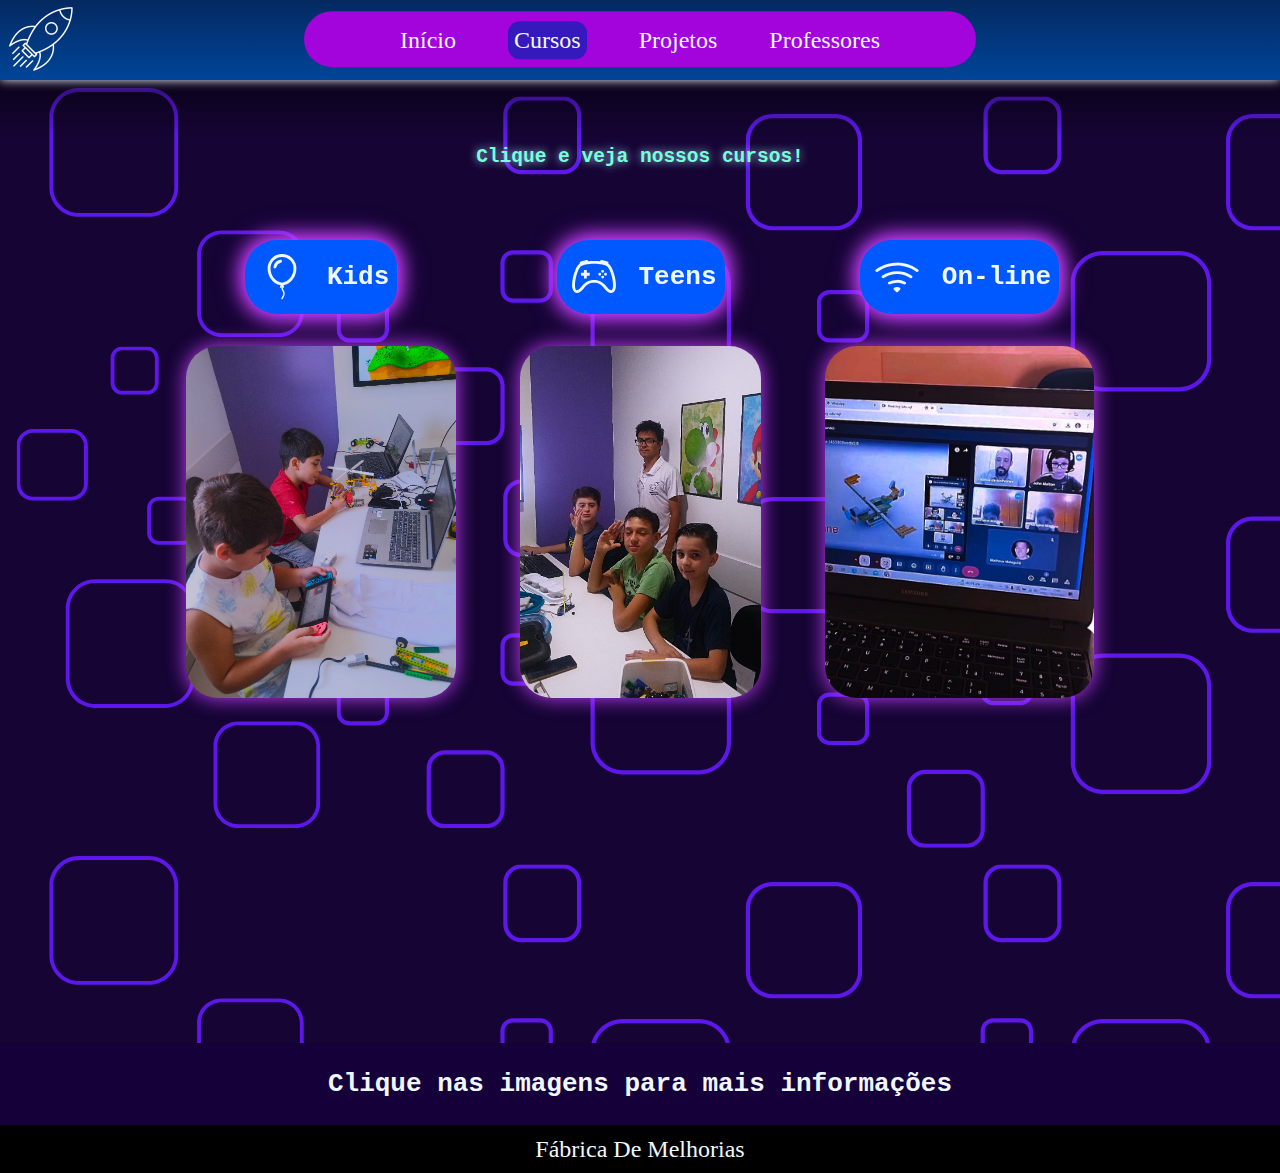
==== commit 023680d3: "pg cursos responsiva" ====
--- a/Cursos.html
+++ b/Cursos.html
@@ -60,6 +60,7 @@
             </div>
         </div>
     </div>
+    <h1 id="maisinf">Clique nas imagens para mais informações</h1>
 
 
             
--- a/Cursos.css
+++ b/Cursos.css
@@ -18,15 +18,6 @@
     }
     81%, 100%{
         content: "Fábrica De Melhorias";
-    }
-}
-
-@keyframes zoom{
-    to{
-        height: 24em;
-    }
-    from{
-        height: 22em;
     }
 }
 
@@ -113,6 +104,7 @@
     color: rgb(118, 255, 218);
     font-family: monospace;
     margin-top: 10px;
+    text-shadow: 0px 0px 10px rgb(169, 215, 255);
 }
 
 .cursos{
@@ -123,9 +115,11 @@
 }
 
 .cursos img:hover{
-    height: 25em;
+    height: 24em;
     filter: brightness(0.5);
     box-shadow: 0px 0px 10px cyan;
+    content: "XXXXXX";
+    color: aliceblue;
 }
 
 .cursos img{
@@ -176,6 +170,16 @@
     font-size: 2em;
 }
 
+#maisinf{
+    text-align: center;
+    background-color: #16003a;
+    color: aliceblue;
+    padding: 1em;
+    position: relative;
+    font-family: monospace;
+    font-size: 2em;
+}
+
 footer{
     height: 2em;
     width: 100%;
@@ -187,22 +191,78 @@
     align-content: center;
 }
 
-@media screen and (max-width: 1100px) {
+@media screen and (max-width: 1000px) {
     nav{
         width: 23em;
         display: flex;
         justify-content: center;
     }
+    .itens{
+        max-width: 100%;
+    }
+    .icons{
+        font-size: 0.7em;
+        padding: 1px;
+    }
+    svg{
+        height: 3em;
+        padding: 1px;
+    }
     a{
         font-size: medium;
         margin: 0.4em;
     }
+    .cursos img{
+        height: 15em;
+    }
+    .cursos img:hover{
+        height: 19em;
+        transition: height 1s ease,
+        filter 1s ease;
+    }
     #a2{
-
         margin-top: 0;
         height: 1em;
     }
     #tit1{
-        font-size: 1em;
+        font-size: 2em;
+    }
+}
+
+@media screen and (max-width: 760px){
+    #tit1{
+        font-size: 1.5em;
+    }
+    nav{
+        width: 17em;
+        display: flex;
+    }
+    a{
+        font-size:15px;
+        margin: 0.4em;
+    }
+    #logo{
+        visibility: hidden;
+    }
+    .content{
+        height: 115em;
+    }
+    .cursos{
+        display: grid;
+    }
+    .cursos img{
+        height: 20em;
+    }
+    .cursos img:hover{
+        height: 21em;
+        transition: height 1s ease,
+        filter 1s ease;
+    }
+    svg{
+        height: 9em;
+        padding: 0;
+    }
+    .icons h1{
+        font-size: 4em;
     }
 }